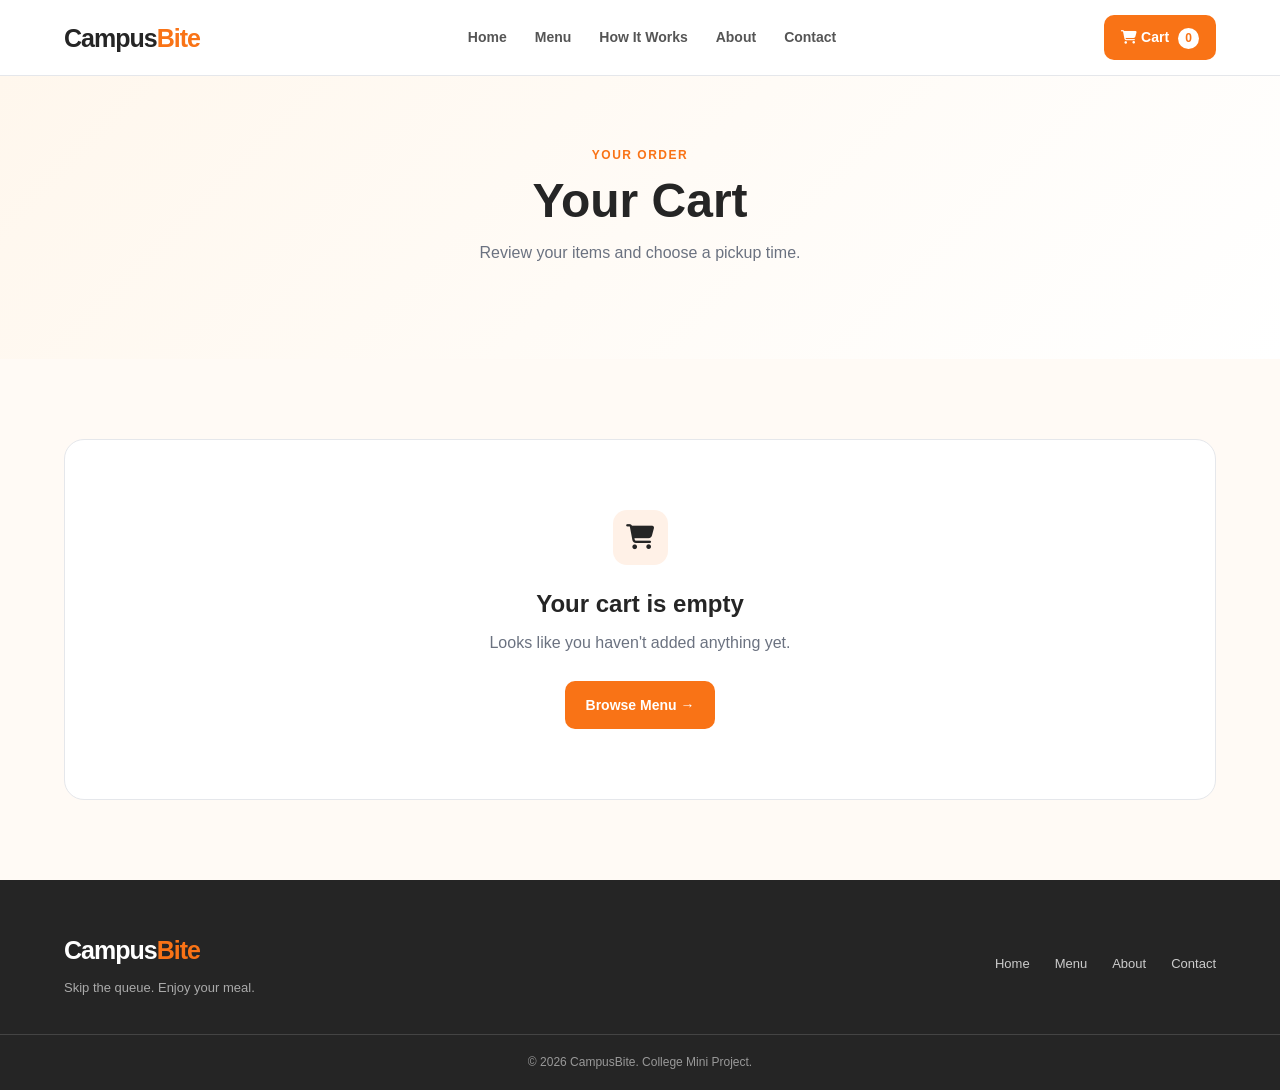
==== cart.html @ b7b43f94 "Initial commit" ====
<!DOCTYPE html>
<html lang="en">
<head>

    <meta charset="UTF-8">

    <meta name="viewport"
          content="width=device-width, initial-scale=1.0">

    <title>CampusBite | Cart</title>

    <link rel="stylesheet" href="css/style.css">

    <link rel="stylesheet" href="https://cdnjs.cloudflare.com/ajax/libs/font-awesome/6.5.2/css/all.min.css">

</head>

<body>


    <!-- ================= NAVBAR ================= -->

    <header class="navbar">

        <div class="container nav-container">

            <a href="index.html" class="logo">
                Campus<span>Bite</span>
            </a>

            <nav class="nav-links">

                <a href="index.html">
                    Home
                </a>

                <a href="menu.html">
                    Menu
                </a>

                <a href="index.html#how-it-works">
                    How It Works
                </a>

                <a href="index.html#about">
                    About
                </a>

                <a href="index.html#contact">
                    Contact
                </a>

            </nav>


                <a href="cart.html" class="cart-button active">
                    <i class="fas fa-shopping-cart"></i>
                    Cart
                    <span id="cart-count">0</span>
                </a>


        </div>

    </header>


    <!-- ================= CART HERO ================= -->

    <section class="menu-hero">

        <div class="container">

            <span class="section-label">
                YOUR ORDER
            </span>

            <h1>
                Your Cart
            </h1>

            <p>
                Review your items and choose a pickup time.
            </p>

        </div>

    </section>


    <!-- ================= CART ================= -->

    <section class="section cart-section">

        <div class="container">


            <!-- EMPTY CART -->

            <div id="empty-cart" class="empty-cart">

                <div class="feature-icon">
                    <i class="fas fa-shopping-cart"></i>
                </div>

                <h2>
                    Your cart is empty
                </h2>

                <p>
                    Looks like you haven't added anything yet.
                </p>

                <a href="menu.html" class="primary-button">
                    Browse Menu →
                </a>

            </div>


            <!-- CART CONTENT -->

            <div id="cart-content" class="cart-layout">


                <!-- CART ITEMS -->

                <div class="cart-items-container">

                    <div class="cart-heading">

                        <div>

                            <span class="section-label">
                                ORDER ITEMS
                            </span>

                            <h2>
                                Your Items
                            </h2>

                        </div>

                        <span id="cart-item-count">
                            0 items
                        </span>

                    </div>


                    <div id="cart-items">
                    </div>


                    <a href="menu.html"
                       class="continue-shopping">

                        ← Continue Shopping

                    </a>

                </div>


                <!-- SUMMARY -->

                <div class="cart-summary">

                    <h2>
                        Order Summary
                    </h2>


                    <div class="summary-row">

                        <span>
                            Items
                        </span>

                        <strong id="summary-item-count">
                            0
                        </strong>

                    </div>


                    <div class="summary-row">

                        <span>
                            Subtotal
                        </span>

                        <strong>
                            ₹<span id="cart-subtotal">0</span>
                        </strong>

                    </div>


                    <div class="summary-row">

                        <span>
                            Service Charge
                        </span>

                        <strong>
                            ₹0
                        </strong>

                    </div>


                    <hr>


                    <div class="summary-total">

                        <span>
                            Total
                        </span>

                        <strong>
                            ₹<span id="cart-total">0</span>
                        </strong>

                    </div>


                    <!-- PICKUP -->

                    <div class="pickup-section">

                        <h3>
                            ⏰ Choose Pickup Time
                        </h3>

                        <p>
                            Select a convenient time to collect
                            your order.
                        </p>


                        <div class="pickup-options">

                            <label class="pickup-option">

                                <input
                                    type="radio"
                                    name="pickup-time"
                                    value="10:00 AM - 10:30 AM"
                                >

                                <span>
                                    10:00 AM - 10:30 AM
                                </span>

                            </label>


                            <label class="pickup-option">

                                <input
                                    type="radio"
                                    name="pickup-time"
                                    value="11:00 AM - 11:30 AM"
                                >

                                <span>
                                    11:00 AM - 11:30 AM
                                </span>

                            </label>


                            <label class="pickup-option">

                                <input
                                    type="radio"
                                    name="pickup-time"
                                    value="12:00 PM - 12:30 PM"
                                >

                                <span>
                                    12:00 PM - 12:30 PM
                                </span>

                            </label>


                            <label class="pickup-option">

                                <input
                                    type="radio"
                                    name="pickup-time"
                                    value="1:00 PM - 1:30 PM"
                                >

                                <span>
                                    1:00 PM - 1:30 PM
                                </span>

                            </label>


                            <label class="pickup-option">

                                <input
                                    type="radio"
                                    name="pickup-time"
                                    value="2:00 PM - 2:30 PM"
                                >

                                <span>
                                    2:00 PM - 2:30 PM
                                </span>

                            </label>

                        </div>

                    </div>


                    <!-- CUSTOMER -->

                    <div class="customer-details">

                        <h3>
                            👤 Your Details
                        </h3>


                        <input
                            type="text"
                            id="customer-name"
                            placeholder="Enter your name"
                        >


                        <input
                            type="text"
                            id="customer-class"
                            placeholder="Class / Section" 
                        >

                        <input
                            type="tel"
                            id="customer-phone"
                            placeholder="Enter your phone number"
                            maxlength="10"
                        >

                    </div>

                    <!-- PAYMENT OPTIONS -->

<div class="payment-section">

    <h3>💳 Payment Method</h3>

    <label class="payment-option">
        <input
            type="radio"
            name="payment"
            value="UPI"
        >
        📱 UPI
    </label>

    <label class="payment-option">
        <input
            type="radio"
            name="payment"
            value="Pay at Canteen"
        >
        🏫 Pay at Canteen
    </label>

    <label class="payment-option">
        <input
            type="radio"
            name="payment"
            value="Cash on Pickup"
        >
        💵 Cash on Pickup
    </label>

</div>


                    <button
                        class="checkout-button"
                        onclick="placeOrder()">

                        Place Pre-Order →

                    </button>


                    

                </div>

            </div>

        </div>

    </section>


    <!-- ================= ORDER SUCCESS ================= -->

    <div id="order-modal" class="order-modal">

        <div class="order-modal-content">

            <div class="success-icon">
                ✓
            </div>

            <h2>
                Order Confirmed!
            </h2>

            <p>
                Your CampusBite pre-order has been placed
                successfully.
            </p>


            <div class="order-details">

                <div>

                    <span>
                        Order ID
                    </span>

                    <strong id="order-id">
                        CB0000
                    </strong>

                </div>


                <div>

                    <span>
                        Pickup Time
                    </span>

                    <strong id="confirmed-pickup">
                        —
                    </strong>

                </div>


                <div>

                    <span>
                        Total
                    </span>

                    <strong>
                        ₹<span id="confirmed-total">
                            0
                        </span>
                    </strong>

                </div>

            </div>


            <p class="pickup-message">

                Please collect your order from the
                campus canteen at your selected time.

            </p>


            <a href="index.html"
               class="primary-button">

                Back to Home

            </a>

        </div>

    </div>


    <!-- ================= FOOTER ================= -->

    <footer class="footer">

        <div class="container footer-content">

            <div>

                <a href="index.html" class="logo">
                    Campus<span>Bite</span>
                </a>

                <p>
                    Skip the queue. Enjoy your meal.
                </p>

            </div>


            <div class="footer-links">

                <a href="index.html">
                    Home
                </a>

                <a href="menu.html">
                    Menu
                </a>

                <a href="index.html#about">
                    About
                </a>

                <a href="index.html#contact">
                    Contact
                </a>

            </div>

        </div>


        <div class="footer-bottom">

            <p>
                © 2026 CampusBite. College Mini Project.
            </p>

        </div>

    </footer>


    <script src="js/script.js"></script>

</body>
</html>
---- css/style.css ----
/* =========================================
   CAMPUSBITE - STYLE.CSS
   ========================================= */


/* ---------- RESET ---------- */

* {
    margin: 0;
    padding: 0;
    box-sizing: border-box;
}

html {
    scroll-behavior: smooth;
}

body {
    font-family: Arial, Helvetica, sans-serif;
    background: #fffaf5;
    color: #252525;
    line-height: 1.6;
}

img {
    max-width: 100%;
}

a {
    text-decoration: none;
    color: inherit;
}

button,
input {
    font-family: inherit;
}


/* ---------- VARIABLES ---------- */

:root {
    --orange: #f97316;
    --orange-dark: #ea580c;
    --orange-light: #fff1e7;

    --cream: #fffaf5;
    --white: #ffffff;

    --dark: #252525;
    --gray: #6b7280;
    --light-gray: #f3f4f6;
    --border: #e5e7eb;

    --green: #16a34a;

    --shadow: 0 10px 30px rgba(0, 0, 0, 0.08);

    --radius: 18px;
}


/* ---------- CONTAINER ---------- */

.container {
    width: 90%;
    max-width: 1180px;
    margin: 0 auto;
}


/* =========================================
   NAVBAR
   ========================================= */

.navbar {
    background: var(--white);
    border-bottom: 1px solid var(--border);
    position: sticky;
    top: 0;
    z-index: 1000;
}

.nav-container {
    min-height: 75px;
    display: flex;
    align-items: center;
    justify-content: space-between;
    gap: 25px;
}


/* LOGO */

.logo {
    font-size: 25px;
    font-weight: 800;
    color: var(--dark);
    letter-spacing: -1px;
}

.logo span {
    color: var(--orange);
}


/* NAV LINKS */

.nav-links {
    display: flex;
    align-items: center;
    gap: 28px;
}

.nav-links a {
    font-size: 14px;
    font-weight: 600;
    color: #555;
    transition: 0.3s;
}

.nav-links a:hover,
.nav-links a.active {
    color: var(--orange);
}


/* CART */

.cart-button {
    background: var(--orange);
    color: var(--white);
    padding: 11px 17px;
    border-radius: 10px;
    font-size: 14px;
    font-weight: 700;
    transition: 0.3s;
    white-space: nowrap;
}

.cart-button:hover {
    background: var(--orange-dark);
    transform: translateY(-1px);
}

.cart-button span {
    background: var(--white);
    color: var(--orange);
    min-width: 21px;
    height: 21px;
    display: inline-flex;
    align-items: center;
    justify-content: center;
    border-radius: 50%;
    margin-left: 5px;
    font-size: 12px;
}


/* =========================================
   HERO
   ========================================= */

.hero {
    padding: 90px 0;
    background:
        linear-gradient(
            135deg,
            #fff7ed,
            #ffffff
        );
}

.hero-content {
    display: grid;
    grid-template-columns: 1.2fr 0.8fr;
    align-items: center;
    gap: 70px;
}

.hero-tag {
    display: inline-block;
    background: var(--orange-light);
    color: var(--orange-dark);
    padding: 8px 14px;
    border-radius: 30px;
    font-size: 13px;
    font-weight: 700;
    margin-bottom: 20px;
}

.hero h1 {
    font-size: clamp(42px, 6vw, 68px);
    line-height: 1.08;
    letter-spacing: -2px;
    margin-bottom: 22px;
}

.hero h1 span {
    color: var(--orange);
    display: block;
}

.hero-text > p {
    color: var(--gray);
    max-width: 600px;
    font-size: 17px;
    margin-bottom: 30px;
}

.hero-buttons {
    display: flex;
    gap: 14px;
    flex-wrap: wrap;
}


/* BUTTONS */

.primary-button,
.secondary-button {
    display: inline-flex;
    align-items: center;
    justify-content: center;
    padding: 13px 21px;
    border-radius: 10px;
    font-size: 14px;
    font-weight: 700;
    transition: 0.3s;
}

.primary-button {
    background: var(--orange);
    color: white;
}

.primary-button:hover {
    background: var(--orange-dark);
    transform: translateY(-2px);
}

.secondary-button {
    border: 1px solid var(--border);
    background: white;
    color: var(--dark);
}

.secondary-button:hover {
    border-color: var(--orange);
    color: var(--orange);
}


/* HERO CARD */

.hero-card {
    background: white;
    border-radius: 25px;
    padding: 35px;
    box-shadow: var(--shadow);
    border: 1px solid #f1f1f1;
    text-align: center;
}

.hero-food-icon {
    font-size: 100px;
    background: var(--orange-light);
    border-radius: 20px;
    padding: 30px;
    margin-bottom: 25px;
}

.hero-card-content span {
    color: var(--orange);
    font-size: 13px;
    font-weight: 700;
}

.hero-card-content h3 {
    font-size: 25px;
    margin: 6px 0;
}

.hero-card-content p {
    color: var(--gray);
    font-size: 14px;
}

.hero-card-content strong {
    display: block;
    color: var(--orange);
    font-size: 25px;
    margin-top: 12px;
}


/* =========================================
   COMMON SECTIONS
   ========================================= */

.section {
    padding: 80px 0;
}

.light-section {
    background: #fff;
}

.section-heading {
    text-align: center;
    margin-bottom: 45px;
}

.section-heading-row {
    display: flex;
    align-items: flex-end;
    justify-content: space-between;
    text-align: left;
}

.section-label {
    display: inline-block;
    color: var(--orange);
    font-size: 12px;
    font-weight: 800;
    letter-spacing: 1.5px;
    margin-bottom: 8px;
}

.section-heading h2 {
    font-size: 35px;
    line-height: 1.2;
    margin-bottom: 10px;
}

.section-heading p {
    color: var(--gray);
}


/* =========================================
   FEATURES
   ========================================= */

.feature-grid {
    display: grid;
    grid-template-columns: repeat(4, 1fr);
    gap: 20px;
}

.feature-card {
    background: white;
    border: 1px solid var(--border);
    padding: 28px;
    border-radius: var(--radius);
    transition: 0.3s;
}

.feature-card:hover {
    transform: translateY(-5px);
    box-shadow: var(--shadow);
}

.feature-icon {
    width: 55px;
    height: 55px;
    border-radius: 14px;
    background: var(--orange-light);
    display: flex;
    align-items: center;
    justify-content: center;
    font-size: 25px;
    margin-bottom: 20px;
}

.feature-card h3 {
    margin-bottom: 8px;
}

.feature-card p {
    color: var(--gray);
    font-size: 14px;
}


/* =========================================
   FOOD CARDS
   ========================================= */

.food-grid {
    display: grid;
    grid-template-columns: repeat(3, 1fr);
    gap: 25px;
}

.food-card {
    background: white;
    border: 1px solid var(--border);
    border-radius: var(--radius);
    overflow: hidden;
    transition: 0.3s;
}

.food-card:hover {
    transform: translateY(-5px);
    box-shadow: var(--shadow);
}

.menu-food-image {
    height: 210px;
    overflow: hidden;
    background: #f4f4f4;
}

.menu-food-image img {
    width: 100%;
    height: 100%;
    object-fit: cover;
    display: block;
    transition: 0.4s;
}

.food-card:hover .menu-food-image img {
    transform: scale(1.04);
}

.menu-food-info {
    padding: 22px;
}

.food-category {
    display: inline-block;
    color: var(--orange-dark);
    background: var(--orange-light);
    padding: 4px 9px;
    border-radius: 20px;
    font-size: 11px;
    font-weight: 700;
    text-transform: uppercase;
}

.menu-food-info h3 {
    font-size: 20px;
    margin: 10px 0 6px;
}

.menu-food-info p {
    color: var(--gray);
    font-size: 13px;
    min-height: 42px;
}

.food-bottom {
    display: flex;
    justify-content: space-between;
    align-items: center;
    margin-top: 17px;
}

.food-bottom strong {
    font-size: 21px;
    color: var(--dark);
}

.food-bottom button {
    border: none;
    background: var(--orange);
    color: white;
    padding: 9px 14px;
    border-radius: 8px;
    cursor: pointer;
    font-size: 13px;
    font-weight: 700;
    transition: 0.3s;
}

.food-bottom button:hover {
    background: var(--orange-dark);
}


/* =========================================
   MENU PAGE
   ========================================= */

.menu-hero {
    background:
        linear-gradient(
            135deg,
            #fff7ed,
            #ffffff
        );
    padding: 65px 0;
    text-align: center;
}

.menu-hero h1 {
    font-size: 48px;
    line-height: 1.15;
    margin-bottom: 12px;
}

.menu-hero p {
    color: var(--gray);
    margin-bottom: 28px;
}


/* SEARCH */

.search-box {
    width: 100%;
    max-width: 520px;
    margin: 0 auto;
    background: white;
    border: 1px solid var(--border);
    border-radius: 12px;
    display: flex;
    align-items: center;
    gap: 10px;
    padding: 13px 17px;
    box-shadow: 0 5px 20px rgba(0,0,0,0.04);
}

.search-box span {
    font-size: 17px;
}

.search-box input {
    width: 100%;
    border: none;
    outline: none;
    font-size: 14px;
    background: transparent;
}


/* FILTERS */

.filter-bar {
    display: flex;
    justify-content: center;
    gap: 10px;
    margin-bottom: 40px;
    flex-wrap: wrap;
}

.filter-button {
    border: 1px solid var(--border);
    background: white;
    color: #555;
    padding: 9px 18px;
    border-radius: 25px;
    cursor: pointer;
    font-size: 13px;
    font-weight: 700;
    transition: 0.3s;
}

.filter-button:hover,
.filter-button.active {
    background: var(--orange);
    color: white;
    border-color: var(--orange);
}


/* =========================================
   HOW IT WORKS
   ========================================= */

.how-section {
    padding: 80px 0;
    background: #fff7ed;
}

.steps {
    display: grid;
    grid-template-columns: repeat(4, 1fr);
    gap: 25px;
}

.step {
    background: white;
    padding: 28px;
    border-radius: var(--radius);
    border: 1px solid #f4dfd0;
}

.step-number {
    color: var(--orange);
    font-size: 25px;
    font-weight: 800;
    margin-bottom: 18px;
}

.step h3 {
    margin-bottom: 8px;
}

.step p {
    color: var(--gray);
    font-size: 14px;
}


/* =========================================
   ABOUT
   ========================================= */

.about {
    background: white;
}

.about-content {
    display: grid;
    grid-template-columns: 1fr 0.7fr;
    gap: 70px;
    align-items: center;
}

.about-text h2 {
    font-size: 40px;
    line-height: 1.2;
    margin-bottom: 20px;
}

.about-text p {
    color: var(--gray);
    margin-bottom: 15px;
    max-width: 650px;
}

.about-box {
    background: var(--orange-light);
    border-radius: 25px;
    padding: 45px 35px;
    text-align: center;
}

.about-icon {
    font-size: 65px;
    margin-bottom: 15px;
}

.about-box h3 {
    font-size: 22px;
    margin-bottom: 8px;
}

.about-box p {
    color: var(--gray);
}


/* =========================================
   CONTACT
   ========================================= */

.contact {
    background: #fffaf5;
}

.contact-grid {
    display: grid;
    grid-template-columns: repeat(3, 1fr);
    gap: 20px;
}

.contact-card {
    background: white;
    border: 1px solid var(--border);
    border-radius: var(--radius);
    padding: 30px;
    text-align: center;
}

.contact-icon {
    font-size: 30px;
    margin-bottom: 12px;
}

.contact-card h3 {
    margin-bottom: 5px;
}

.contact-card p {
    color: var(--gray);
    font-size: 14px;
}


/* =========================================
   VIEW MENU
   ========================================= */

.view-menu-link {
    color: var(--orange);
    font-weight: 700;
    font-size: 14px;
}

.view-menu-link:hover {
    color: var(--orange-dark);
}


/* =========================================
   CART PAGE
   ========================================= */

.cart-layout {
    display: grid;
    grid-template-columns: 1fr;
    gap: 30px;
    align-items: start;
}

.cart-summary {
    background: white;
    border: 1px solid var(--border);
    border-radius: 18px;
    padding: 28px;
    position: static;
}

.cart-heading {
    display: flex;
    justify-content: space-between;
    align-items: flex-end;
    margin-bottom: 25px;
}

.cart-heading h2 {
    font-size: 28px;
}

#cart-item-count {
    color: var(--gray);
    font-size: 14px;
}


/* CART ITEM */

.cart-item {
    display: grid;
    grid-template-columns: 95px 1fr auto;
    gap: 20px;
    align-items: center;
    background: white;
    border: 1px solid var(--border);
    border-radius: 15px;
    padding: 15px;
    margin-bottom: 15px;
    transition: 0.2s;
}

.cart-item:hover {
    border-color: #f7c9a8;
    box-shadow: 0 5px 18px rgba(0, 0, 0, 0.04);
}

.cart-item-image {
    width: 95px;
    height: 85px;
    border-radius: 10px;
    overflow: hidden;
    background: #f3f3f3;
}

.cart-item-image img {
    width: 100%;
    height: 100%;
    object-fit: cover;
}

.cart-item-details h3 {
    margin: 7px 0 3px;
    font-size: 17px;
}

.cart-item-details p {
    color: var(--gray);
    font-size: 13px;
}

.cart-item-actions {
    display: flex;
    align-items: center;
    gap: 18px;
}

.quantity-control {
    display: flex;
    align-items: center;
    border: 1px solid var(--border);
    border-radius: 8px;
    overflow: hidden;
}

.quantity-control button {
    width: 30px;
    height: 30px;
    border: none;
    background: #f7f7f7;
    cursor: pointer;
    font-size: 18px;
}

.quantity-control button:hover {
    background: var(--orange-light);
}

.quantity-control span {
    width: 32px;
    text-align: center;
    font-weight: 700;
    font-size: 13px;
}

.cart-item-price {
    min-width: 55px;
}

.remove-button {
    border: none;
    background: transparent;
    color: #dc2626;
    cursor: pointer;
    font-size: 12px;
    font-weight: 700;
}

.continue-shopping {
    display: inline-block;
    margin-top: 10px;
    color: var(--orange);
    font-size: 14px;
    font-weight: 700;
}


/* =========================================
   ORDER SUMMARY
   ========================================= */

.cart-summary {
    background: white;
    border: 1px solid var(--border);
    border-radius: 20px;
    padding: 30px;
    position: sticky;
    top: 100px;
    box-shadow: 0 5px 20px rgba(0, 0, 0, 0.03);
}

.cart-summary h2 {
    font-size: 24px;
    margin-bottom: 22px;
}

.summary-row {
    display: flex;
    justify-content: space-between;
    margin: 13px 0;
    color: var(--gray);
    font-size: 14px;
}

.summary-row strong {
    color: var(--dark);
}

.cart-summary hr {
    border: none;
    border-top: 1px solid var(--border);
    margin: 20px 0;
}

.summary-total {
    display: flex;
    justify-content: space-between;
    font-size: 19px;
    font-weight: 800;
    margin-bottom: 25px;
}

.summary-total strong {
    color: var(--orange);
}


/* =========================================
   PICKUP TIME
   ========================================= */

.pickup-section {
    border-top: 1px solid var(--border);
    padding-top: 24px;
    margin-top: 24px;
}

.pickup-section h3,
.customer-details h3,
.payment-section h3 {
    font-size: 16px;
    margin-bottom: 7px;
}

.pickup-section > p {
    color: var(--gray);
    font-size: 12px;
    margin-bottom: 15px;
}

.pickup-options {
    display: grid;
    gap: 8px;
}

.pickup-option {
    display: flex;
    align-items: center;
    gap: 10px;
    border: 1px solid var(--border);
    padding: 11px;
    border-radius: 9px;
    cursor: pointer;
    font-size: 12px;
    transition: 0.2s;
    background: #fff;
}

.pickup-option:hover {
    border-color: var(--orange);
    background: var(--orange-light);
}

.pickup-option input {
    accent-color: var(--orange);
}


/* =========================================
   CUSTOMER DETAILS
   ========================================= */

.customer-details {
    border-top: 1px solid var(--border);
    margin-top: 24px;
    padding-top: 24px;
}

.customer-details h3 {
    margin-bottom: 10px;
}

.customer-details input {
    width: 100%;
    border: 1px solid var(--border);
    border-radius: 9px;
    padding: 12px;
    margin-top: 9px;
    outline: none;
    font-size: 13px;
    background: #fff;
    transition: 0.2s;
}

.customer-details input::placeholder {
    color: #9ca3af;
}

.customer-details input:focus {
    border-color: var(--orange);
    box-shadow: 0 0 0 3px rgba(249, 115, 22, 0.08);
}


/* =========================================
   PAYMENT OPTIONS
   ========================================= */

.payment-section {
    border-top: 1px solid var(--border);
    margin-top: 24px;
    padding-top: 24px;
}

.payment-section h3 {
    margin-bottom: 12px;
}

.payment-option {
    display: flex;
    align-items: center;
    gap: 10px;
    width: 100%;
    border: 1px solid var(--border);
    border-radius: 9px;
    padding: 11px 12px;
    margin-bottom: 8px;
    cursor: pointer;
    font-size: 13px;
    background: white;
    transition: 0.2s;
}

.payment-option:hover {
    border-color: var(--orange);
    background: var(--orange-light);
}

.payment-option input {
    accent-color: var(--orange);
}


/* =========================================
   CHECKOUT BUTTON
   ========================================= */

.checkout-button {
    width: 100%;
    border: none;
    background: var(--orange);
    color: white;
    padding: 14px;
    border-radius: 10px;
    margin-top: 22px;
    cursor: pointer;
    font-size: 14px;
    font-weight: 800;
    transition: 0.3s;
}

.checkout-button:hover {
    background: var(--orange-dark);
    transform: translateY(-1px);
}

.secure-note {
    text-align: center;
    color: var(--gray);
    font-size: 11px;
    margin-top: 12px;
}


/* =========================================
   EMPTY CART
   ========================================= */

.empty-cart {
    text-align: center;
    background: white;
    border: 1px solid var(--border);
    border-radius: 20px;
    padding: 70px 20px;
}

.empty-cart .feature-icon {
    display:flex;
    justify-content:center;
    align-items:center;
    margin: 0 auto 20px;
  
}

.empty-cart h2 {
    margin-bottom: 7px;
}

.empty-cart p {
    color: var(--gray);
    margin-bottom: 25px;
}

#cart-content {
    display: none;
}


/* =========================================
   ORDER MODAL
   ========================================= */

.order-modal {
    position: fixed;
    inset: 0;
    background: rgba(0, 0, 0, 0.55);
    display: none;
    align-items: center;
    justify-content: center;
    padding: 20px;
    z-index: 2000;
}

.order-modal-content {
    width: 100%;
    max-width: 480px;
    background: white;
    border-radius: 22px;
    padding: 40px;
    text-align: center;
    box-shadow: var(--shadow);
}

.success-icon {
    width: 70px;
    height: 70px;
    margin: 0 auto 20px;
    border-radius: 50%;
    background: #dcfce7;
    color: var(--green);
    display: flex;
    align-items: center;
    justify-content: center;
    font-size: 35px;
    font-weight: 800;
}

.order-modal-content h2 {
    font-size: 28px;
    margin-bottom: 10px;
}

.order-modal-content > p {
    color: var(--gray);
}

.order-details {
    background: #fff7ed;
    border-radius: 12px;
    padding: 18px;
    margin: 25px 0;
    display: grid;
    gap: 14px;
}

.order-details div {
    display: flex;
    justify-content: space-between;
    gap: 15px;
    font-size: 13px;
}

.order-details span {
    color: var(--gray);
}

.order-details strong {
    color: var(--dark);
}

.pickup-message {
    font-size: 13px;
    margin-bottom: 25px;
}


/* =========================================
   FOOTER
   ========================================= */

.footer {
    background: #252525;
    color: white;
    padding-top: 50px;
}

.footer .logo {
    color: white;
}

.footer-content {
    display: flex;
    justify-content: space-between;
    gap: 30px;
    padding-bottom: 35px;
}

.footer-content p {
    color: #aaa;
    font-size: 13px;
    margin-top: 8px;
}

.footer-links {
    display: flex;
    gap: 25px;
    align-items: center;
}

.footer-links a {
    color: #ccc;
    font-size: 13px;
}

.footer-links a:hover {
    color: var(--orange);
}

.footer-bottom {
    border-top: 1px solid #444;
    text-align: center;
    padding: 18px;
}

.footer-bottom p {
    color: #999;
    font-size: 12px;
}


/* =========================================
   RESPONSIVE
   ========================================= */

@media (max-width: 900px) {

    .nav-links {
        gap: 15px;
    }

    .hero-content {
        grid-template-columns: 1fr;
        gap: 40px;
    }

    .hero {
        padding: 65px 0;
    }

    .feature-grid {
        grid-template-columns: repeat(2, 1fr);
    }

    .steps {
        grid-template-columns: repeat(2, 1fr);
    }

    .about-content {
        grid-template-columns: 1fr;
        gap: 40px;
    }

    
    
    
}


@media (max-width: 700px) {

    .nav-container {
        flex-wrap: wrap;
        padding: 15px 0;
    }

    .nav-links {
        order: 3;
        width: 100%;
        justify-content: center;
        flex-wrap: wrap;
        gap: 14px;
    }

    .nav-links a {
        font-size: 12px;
    }

    .hero h1 {
        font-size: 43px;
    }

    .hero-card {
        padding: 25px;
    }

    .section {
        padding: 60px 0;
    }

    .section-heading h2 {
        font-size: 29px;
    }

    .section-heading-row {
        display: block;
    }

    .view-menu-link {
        display: inline-block;
        margin-top: 10px;
    }

    .food-grid {
        grid-template-columns: 1fr;
    }

    .contact-grid {
        grid-template-columns: 1fr;
    }

    .feature-grid {
        grid-template-columns: 1fr;
    }

    .steps {
        grid-template-columns: 1fr;
    }

    .menu-hero h1 {
        font-size: 38px;
    }

    .cart-item {
        grid-template-columns: 75px 1fr;
    }

    .cart-item-image {
        width: 75px;
        height: 70px;
    }

    .cart-item-actions {
        grid-column: 1 / -1;
        justify-content: space-between;
        padding-top: 5px;
    }

    .footer-content {
        flex-direction: column;
    }

    .footer-links {
        flex-wrap: wrap;
    }
}


@media (max-width: 450px) {

    .container {
        width: 92%;
    }

    .cart-button {
        padding: 9px 12px;
    }

    .hero h1 {
        font-size: 37px;
    }

    .hero-buttons {
        flex-direction: column;
    }

    .primary-button,
    .secondary-button {
        width: 100%;
    }

    .order-modal-content {
        padding: 30px 20px;
    }

    .cart-summary {
        padding: 22px;
    }

    .payment-option,
    .pickup-option {
        font-size: 12px;
    }
}
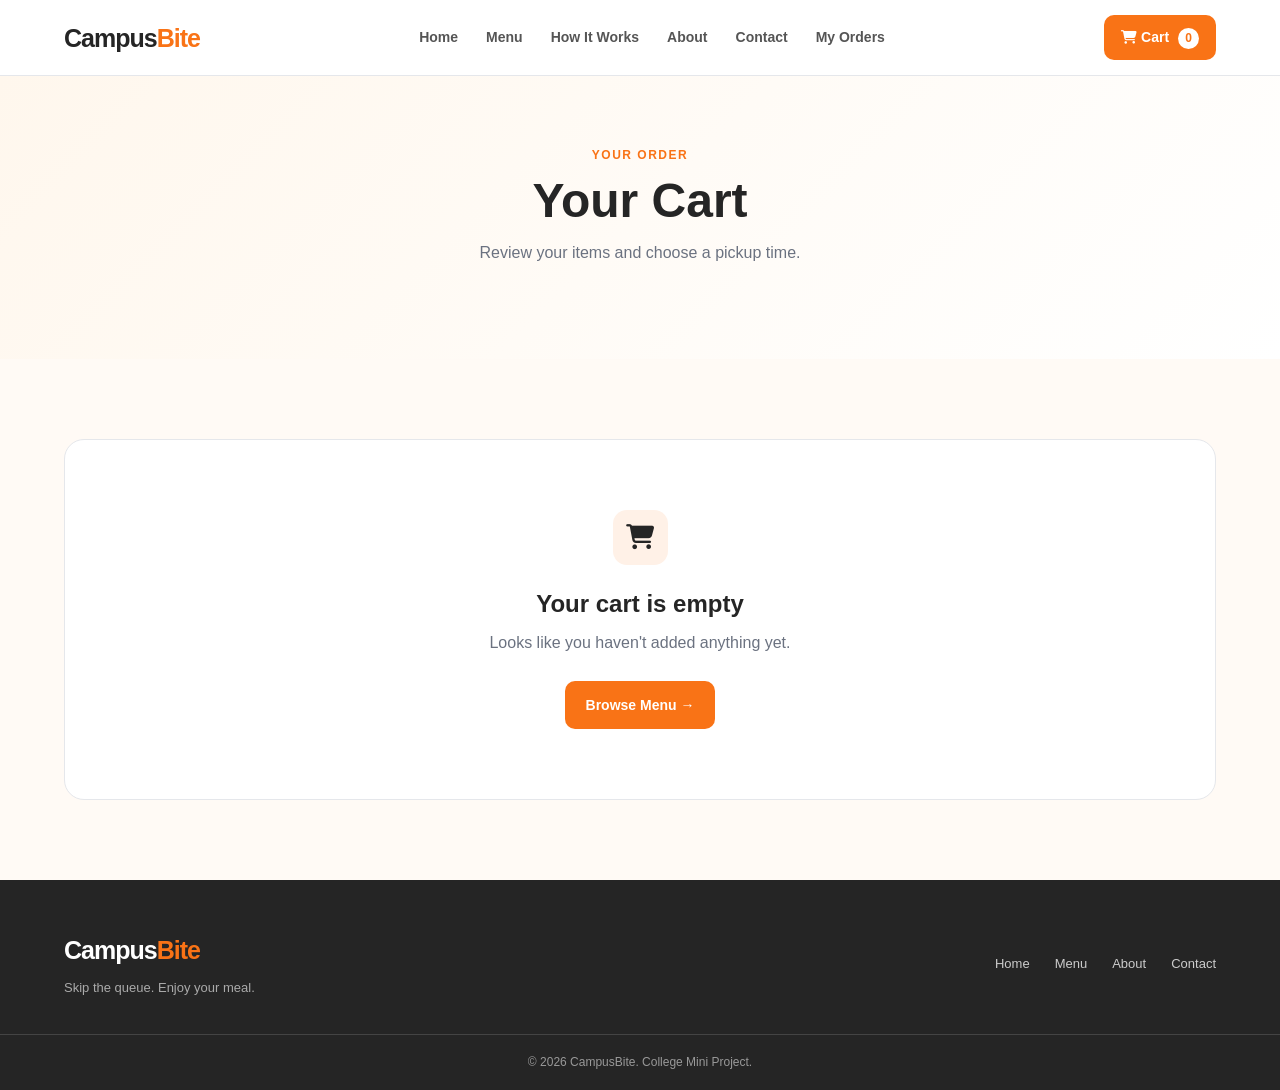
==== commit 857ecef4: "Updated CampusBite with fiid management features" ====
--- a/cart.html
+++ b/cart.html
@@ -49,6 +49,8 @@
                 <a href="index.html#contact">
                     Contact
                 </a>
+
+                <a href="my-orders.html">My Orders</a>
 
             </nav>
 
--- a/css/style.css
+++ b/css/style.css
@@ -1376,4 +1376,1094 @@
     .pickup-option {
         font-size: 12px;
     }
+}
+/* FOOD RATINGS */
+
+.food-rating {
+    display: flex;
+    align-items: center;
+    gap: 7px;
+    margin: 12px 0;
+    font-size: 13px;
+    }
+    
+    .rating-stars {
+    color: #f5a623;
+    letter-spacing: 1px;
+    font-size: 16px;
+    }
+    
+    .food-rating strong {
+    color: #333;
+    font-weight: 600;
+    }
+    
+    .rating-count {
+    color: #777;
+    font-size: 12px;
+    }
+
+/* =========================================
+   MY ORDERS PAGE
+   ========================================= */
+
+   .orders-header {
+    background: linear-gradient(135deg, #fff7ed, #ffffff);
+    padding: 65px 0;
+    text-align: center;
+}
+
+.orders-header h1 {
+    font-family: "Playfair Display", serif;
+    font-size: 42px;
+    margin-bottom: 10px;
+}
+
+.orders-header p {
+    color: var(--gray);
+    font-size: 15px;
+}
+
+.orders-container {
+    min-height: 55vh;
+    padding-top: 45px;
+    padding-bottom: 65px;
+}
+
+.order-card {
+    background: var(--white);
+    border: 1px solid var(--border);
+    border-radius: var(--radius);
+    padding: 25px;
+    margin-bottom: 22px;
+    box-shadow: 0 5px 20px rgba(0, 0, 0, 0.03);
+}
+
+.order-top {
+    display: flex;
+    justify-content: space-between;
+    align-items: center;
+    gap: 15px;
+    flex-wrap: wrap;
+    padding-bottom: 18px;
+    border-bottom: 1px solid var(--border);
+}
+
+.order-id {
+    font-size: 16px;
+    font-weight: 800;
+}
+
+.order-date {
+    color: var(--gray);
+    font-size: 12px;
+    margin-top: 4px;
+}
+
+.status {
+    padding: 7px 13px;
+    border-radius: 20px;
+    font-size: 12px;
+    font-weight: 700;
+}
+
+.status-placed {
+    background: #fff7ed;
+    color: #c2410c;
+}
+
+.status-preparing {
+    background: #fef3c7;
+    color: #92400e;
+}
+
+.status-ready {
+    background: #dcfce7;
+    color: #15803d;
+}
+
+.status-completed {
+    background: #dbeafe;
+    color: #1d4ed8;
+}
+
+.status-cancelled {
+    background: #fee2e2;
+    color: #b91c1c;
+}
+
+.order-items {
+    padding: 18px 0;
+    border-bottom: 1px solid var(--border);
+}
+
+.food-item {
+    display: flex;
+    align-items: center;
+    gap: 15px;
+    margin-bottom: 15px;
+}
+
+.food-item:last-child {
+    margin-bottom: 0;
+}
+
+.food-item img {
+    width: 65px;
+    height: 60px;
+    object-fit: cover;
+    border-radius: 10px;
+    background: var(--light-gray);
+}
+
+.food-item-details {
+    flex: 1;
+}
+
+.food-item-details h3 {
+    font-size: 15px;
+    margin-bottom: 3px;
+}
+
+.food-item-details p {
+    color: var(--gray);
+    font-size: 12px;
+}
+
+.food-item-price {
+    font-weight: 700;
+    font-size: 14px;
+}
+
+.order-info {
+    display: grid;
+    grid-template-columns: repeat(2, 1fr);
+    gap: 14px;
+    padding: 18px 0;
+    border-bottom: 1px solid var(--border);
+}
+
+.order-info p {
+    color: var(--gray);
+    font-size: 12px;
+}
+
+.order-info strong {
+    display: block;
+    color: var(--dark);
+    font-size: 13px;
+    margin-top: 3px;
+}
+
+.order-bottom {
+    display: flex;
+    justify-content: space-between;
+    align-items: center;
+    gap: 15px;
+    flex-wrap: wrap;
+    padding-top: 18px;
+}
+
+.total-amount {
+    font-size: 19px;
+    color: var(--orange);
+    font-weight: 800;
+}
+
+.cancel-btn {
+    background: white;
+    color: #dc2626;
+    border: 1px solid #fecaca;
+    border-radius: 8px;
+    padding: 9px 15px;
+    font-size: 12px;
+    font-weight: 700;
+    cursor: pointer;
+    transition: 0.3s;
+}
+
+.cancel-btn:hover {
+    background: #fee2e2;
+}
+
+.empty-state {
+    text-align: center;
+    background: white;
+    border: 1px solid var(--border);
+    border-radius: var(--radius);
+    padding: 65px 20px;
+}
+
+.empty-state .empty-icon {
+    font-size: 55px;
+    margin-bottom: 15px;
+}
+
+.empty-state h2 {
+    font-size: 23px;
+    margin-bottom: 8px;
+}
+
+.empty-state p {
+    color: var(--gray);
+    margin-bottom: 22px;
+}
+
+.menu-btn {
+    display: inline-block;
+    background: var(--orange);
+    color: white;
+    padding: 12px 20px;
+    border-radius: 9px;
+    font-size: 13px;
+    font-weight: 700;
+}
+
+.menu-btn:hover {
+    background: var(--orange-dark);
+}
+
+@media (max-width: 600px) {
+
+    .orders-header {
+        padding: 45px 0;
+    }
+
+    .orders-header h1 {
+        font-size: 34px;
+    }
+
+    .order-card {
+        padding: 17px;
+    }
+
+    .order-info {
+        grid-template-columns: 1fr;
+    }
+
+    .order-top {
+        align-items: flex-start;
+    }
+
+    .order-bottom {
+        align-items: flex-start;
+    }
+
+    .food-item img {
+        width: 55px;
+        height: 55px;
+    }
+}
+
+/* =================================
+   CAMPUSBITE ADMIN DASHBOARD
+================================= */
+
+.admin-page {
+    background: #fffaf5;
+    min-height: 100vh;
+}
+
+.admin-layout {
+    display: flex;
+    min-height: 100vh;
+}
+
+/* SIDEBAR */
+
+.admin-sidebar {
+    width: 250px;
+    background: #252525;
+    color: white;
+    padding: 28px 18px;
+    display: flex;
+    flex-direction: column;
+    flex-shrink: 0;
+    position: fixed;
+    top: 0;
+    bottom: 0;
+    left: 0;
+}
+
+.admin-brand {
+    padding: 0 12px 30px;
+    border-bottom: 1px solid #444;
+}
+
+.admin-brand .logo {
+    color: white;
+    font-size: 25px;
+}
+
+.admin-brand .logo span {
+    color: #f97316;
+}
+
+.admin-brand p {
+    color: #aaa;
+    font-size: 11px;
+    letter-spacing: 2px;
+    margin-top: 8px;
+}
+
+.admin-nav {
+    display: flex;
+    flex-direction: column;
+    gap: 8px;
+    margin-top: 30px;
+}
+
+.admin-nav-link {
+    color: #ddd;
+    text-decoration: none;
+    padding: 13px 14px;
+    border-radius: 10px;
+    font-size: 14px;
+    transition: 0.3s;
+}
+
+.admin-nav-link:hover,
+.admin-nav-link.active {
+    background: #f97316;
+    color: white;
+}
+
+.admin-sidebar-bottom {
+    margin-top: auto;
+    padding: 15px 12px;
+    border-top: 1px solid #444;
+}
+
+.admin-sidebar-bottom a {
+    color: #ddd;
+    text-decoration: none;
+    font-size: 14px;
+}
+
+.admin-sidebar-bottom a:hover {
+    color: #f97316;
+}
+
+
+/* MAIN CONTENT */
+
+.admin-main {
+    flex: 1;
+    margin-left: 250px;
+    padding: 35px 40px;
+    min-width: 0;
+}
+
+.admin-topbar {
+    display: flex;
+    justify-content: space-between;
+    align-items: center;
+    gap: 20px;
+    flex-wrap: wrap;
+    margin-bottom: 40px;
+}
+
+.admin-topbar h2 {
+    font-size: 27px;
+    margin-bottom: 5px;
+}
+
+.admin-topbar p,
+.admin-dashboard-heading p,
+.admin-section-heading p {
+    color: #777;
+    font-size: 14px;
+}
+
+.admin-refresh-btn {
+    background: #f97316;
+    color: white;
+    border: none;
+    padding: 12px 20px;
+    border-radius: 10px;
+    cursor: pointer;
+    font-weight: bold;
+    transition: 0.3s;
+}
+
+.admin-refresh-btn:hover {
+    background: #ea580c;
+}
+
+
+/* DASHBOARD SECTIONS */
+
+.admin-dashboard-section {
+    margin-bottom: 42px;
+    scroll-margin-top: 25px;
+}
+
+.admin-dashboard-heading {
+    margin-bottom: 20px;
+}
+
+.admin-dashboard-heading h2,
+.admin-section-heading h2 {
+    font-size: 21px;
+    margin-bottom: 5px;
+}
+
+
+/* SUMMARY CARDS */
+
+.admin-summary {
+    display: grid;
+    grid-template-columns: repeat(4, minmax(0, 1fr));
+    gap: 18px;
+}
+
+.admin-stat {
+    background: white;
+    padding: 23px;
+    border-radius: 15px;
+    box-shadow: 0 4px 18px rgba(0,0,0,0.05);
+    border: 1px solid #f1ece7;
+    border-left: 4px solid #f97316;
+}
+
+.admin-stat p {
+    color: #777;
+    font-size: 14px;
+}
+
+.admin-stat h3 {
+    font-size: 29px;
+    margin-top: 8px;
+    color: #252525;
+}
+
+
+/* ORDER SECTIONS */
+
+.admin-section-heading {
+    display: flex;
+    justify-content: space-between;
+    align-items: center;
+    gap: 15px;
+    margin-bottom: 20px;
+}
+
+.admin-section-heading > span {
+    background: #fff1e7;
+    color: #ea580c;
+    padding: 7px 13px;
+    border-radius: 20px;
+    font-size: 13px;
+    font-weight: bold;
+}
+
+.admin-order-card {
+    background: white;
+    padding: 22px;
+    border-radius: 15px;
+    box-shadow: 0 4px 18px rgba(0,0,0,0.05);
+    border: 1px solid #f1ece7;
+    margin-bottom: 18px;
+}
+
+.admin-order-top {
+    display: flex;
+    justify-content: space-between;
+    align-items: center;
+    gap: 12px;
+    flex-wrap: wrap;
+    border-bottom: 1px solid #eee;
+    padding-bottom: 15px;
+}
+
+.admin-order-top h3 {
+    color: #ea580c;
+}
+
+.admin-order-details {
+    display: grid;
+    grid-template-columns: repeat(2, minmax(0, 1fr));
+    gap: 12px;
+    margin: 20px 0;
+    font-size: 14px;
+}
+
+.admin-order-items {
+    background: #fffaf5;
+    padding: 16px;
+    border-radius: 12px;
+    margin-bottom: 18px;
+}
+
+.admin-order-items p {
+    margin: 7px 0;
+    font-size: 14px;
+}
+
+.admin-order-bottom {
+    display: flex;
+    justify-content: space-between;
+    align-items: center;
+    gap: 15px;
+    flex-wrap: wrap;
+    border-top: 1px solid #eee;
+    padding-top: 17px;
+}
+
+.admin-status-control {
+    display: flex;
+    align-items: center;
+    gap: 10px;
+    flex-wrap: wrap;
+}
+
+.admin-status-control select {
+    padding: 10px;
+    border: 1px solid #e5e7eb;
+    border-radius: 8px;
+    background: white;
+    cursor: pointer;
+}
+
+.admin-empty {
+    text-align: center;
+    padding: 35px 20px;
+    background: white;
+    border-radius: 15px;
+    color: #777;
+    border: 1px dashed #ddd;
+}
+
+
+/* FUTURE FEATURE PLACEHOLDERS */
+
+.admin-placeholder {
+    background: white;
+    border: 1px dashed #f97316;
+    border-radius: 15px;
+    padding: 30px;
+    text-align: center;
+}
+
+.admin-placeholder h3 {
+    margin-bottom: 10px;
+}
+
+.admin-placeholder p {
+    color: #777;
+    margin-bottom: 15px;
+}
+
+.admin-placeholder span {
+    display: inline-block;
+    background: #fff1e7;
+    color: #ea580c;
+    padding: 6px 14px;
+    border-radius: 20px;
+    font-size: 12px;
+    font-weight: bold;
+}
+
+
+/* FOOTER */
+
+.admin-footer {
+    text-align: center;
+    padding: 25px 10px;
+    border-top: 1px solid #eee;
+    color: #888;
+    font-size: 13px;
+}
+
+
+/* RESPONSIVE DESIGN */
+
+@media (max-width: 1000px) {
+    .admin-main {
+        padding: 30px 25px;
+    }
+
+    .admin-summary {
+        grid-template-columns: repeat(2, minmax(0, 1fr));
+    }
+}
+
+@media (max-width: 700px) {
+    .admin-layout {
+        display: block;
+    }
+
+    .admin-sidebar {
+        position: relative;
+        width: 100%;
+        padding: 18px;
+    }
+
+    .admin-brand {
+        padding-bottom: 15px;
+    }
+
+    .admin-nav {
+        display: grid;
+        grid-template-columns: repeat(2, minmax(0, 1fr));
+        margin-top: 18px;
+        gap: 7px;
+    }
+
+    .admin-nav-link {
+        font-size: 12px;
+        padding: 11px 8px;
+    }
+
+    .admin-sidebar-bottom {
+        margin-top: 18px;
+    }
+
+    .admin-main {
+        margin-left: 0;
+        padding: 25px 16px;
+    }
+
+    .admin-topbar {
+        align-items: flex-start;
+        flex-direction: column;
+    }
+
+    .admin-order-details {
+        grid-template-columns: 1fr;
+    }
+}
+
+@media (max-width: 400px) {
+    .admin-summary {
+        grid-template-columns: 1fr;
+    }
+}
+
+/* CAMPUSBITE ADMIN LOGIN PAGE */
+
+.admin-login-page {
+    min-height: 100vh;
+    background: #fffaf3;
+    display: flex;
+    align-items: center;
+    justify-content: center;
+    padding: 25px;
+}
+
+.admin-login-container {
+    width: 100%;
+    max-width: 420px;
+    text-align: center;
+}
+
+.admin-login-container > .logo {
+    display: inline-block;
+    font-size: 30px;
+    font-weight: 700;
+    color: #252525;
+    margin-bottom: 25px;
+}
+
+.admin-login-container > .logo span {
+    color: #f27a35;
+}
+
+.admin-login-card {
+    background: #ffffff;
+    padding: 38px 32px;
+    border-radius: 18px;
+    box-shadow: 0 8px 35px rgba(0, 0, 0, 0.08);
+    text-align: left;
+}
+
+.admin-login-icon {
+    font-size: 38px;
+    text-align: center;
+    margin-bottom: 12px;
+}
+
+.admin-login-card h1 {
+    text-align: center;
+    font-size: 27px;
+    margin-bottom: 8px;
+    color: #252525;
+}
+
+.admin-login-subtitle {
+    text-align: center;
+    color: #777;
+    font-size: 14px;
+    margin-bottom: 30px;
+}
+
+.login-form-group {
+    margin-bottom: 20px;
+}
+
+.login-form-group label {
+    display: block;
+    margin-bottom: 8px;
+    font-weight: 600;
+    font-size: 14px;
+}
+
+.login-form-group input {
+    width: 100%;
+    padding: 13px 14px;
+    border: 1px solid #ddd;
+    border-radius: 8px;
+    font-size: 14px;
+    outline: none;
+}
+
+.login-form-group input:focus {
+    border-color: #f27a35;
+}
+
+.admin-login-btn {
+    width: 100%;
+    padding: 14px;
+    border: none;
+    border-radius: 8px;
+    background: #f27a35;
+    color: white;
+    font-size: 15px;
+    font-weight: 600;
+    cursor: pointer;
+    margin-top: 8px;
+}
+
+.admin-login-btn:hover {
+    background: #df6828;
+}
+
+.login-error {
+    color: #d93025;
+    font-size: 13px;
+    margin-bottom: 10px;
+}
+
+.login-back-link {
+    display: block;
+    text-align: center;
+    margin-top: 24px;
+    color: #666;
+    font-size: 14px;
+}
+
+.admin-login-footer {
+    margin-top: 22px;
+    color: #888;
+    font-size: 12px;
+}
+
+/* ADMIN LOGOUT BUTTON */
+
+.admin-logout-btn {
+    width: 100%;
+    padding: 12px 15px;
+    margin-top: 15px;
+    background: #f27a35;
+    color: white;
+    border: none;
+    border-radius: 8px;
+    text-align: left;
+    font-size: 14px;
+    cursor: pointer;
+    font-family: inherit;
+}
+
+.admin-logout-btn:hover {
+    background: #df6828;
+}
+
+/* Menu Quantity Controls */
+
+.menu-quantity-control {
+    display: inline-flex;
+    align-items: center;
+    justify-content: center;
+    gap: 15px;
+    padding: 5px 10px;
+    border: 1px solid #f27a35;
+    border-radius: 8px;
+    background: #fffaf3;
+}
+
+.menu-quantity-control button {
+    width: 28px;
+    height: 28px;
+    border: none;
+    border-radius: 6px;
+    background: #f27a35;
+    color: white;
+    font-size: 18px;
+    cursor: pointer;
+}
+
+.menu-quantity-control span {
+    min-width: 15px;
+    text-align: center;
+    font-weight: 600;
+}
+
+/* =========================================
+   CUSTOM ADD TO CART POPUP
+   ========================================= */
+
+   .custom-popup-overlay {
+    display: none;
+    position: fixed;
+    inset: 0;
+    background: rgba(0, 0, 0, 0.55);
+    justify-content: center;
+    align-items: center;
+    z-index: 9999;
+    padding: 20px;
+}
+
+.custom-popup {
+    width: 100%;
+    max-width: 380px;
+    background: #fffaf3;
+    padding: 30px 25px;
+    border-radius: 18px;
+    text-align: center;
+    box-shadow: 0 10px 35px rgba(0, 0, 0, 0.2);
+    animation: popupAppear 0.25s ease;
+}
+
+.popup-icon {
+    font-size: 42px;
+    margin-bottom: 12px;
+}
+
+.custom-popup h2 {
+    color: #252525;
+    font-size: 24px;
+    margin-bottom: 10px;
+}
+
+.custom-popup p {
+    color: #777;
+    font-size: 15px;
+    line-height: 1.6;
+    margin-bottom: 25px;
+}
+
+.popup-buttons {
+    display: flex;
+    justify-content: center;
+    gap: 12px;
+}
+
+.popup-buttons button {
+    padding: 11px 16px;
+    border-radius: 8px;
+    font-size: 14px;
+    font-weight: 600;
+    cursor: pointer;
+    transition: 0.2s;
+}
+
+.popup-cancel-btn {
+    background: transparent;
+    border: 1px solid #ddd;
+    color: #555;
+}
+
+.popup-confirm-btn {
+    background: #f27a35;
+    border: 1px solid #f27a35;
+    color: white;
+}
+
+.popup-cancel-btn:hover {
+    background: #f0e9df;
+}
+
+.popup-confirm-btn:hover {
+    background: #df6423;
+}
+
+@keyframes popupAppear {
+    from {
+        opacity: 0;
+        transform: scale(0.9);
+    }
+
+    to {
+        opacity: 1;
+        transform: scale(1);
+    }
+}
+
+/* FOOD AVAILABILITY MANAGEMENT */
+
+.food-management-list {
+    display: grid;
+    grid-template-columns: repeat(auto-fit, minmax(260px, 1fr));
+    gap: 18px;
+    margin-top: 20px;
+}
+
+.food-management-card {
+    background: #fffaf5;
+    border: 1px solid #f3e2d4;
+    border-radius: 14px;
+    padding: 18px;
+    display: flex;
+    justify-content: space-between;
+    align-items: center;
+    gap: 12px;
+}
+
+.food-management-card h3 {
+    font-size: 16px;
+    margin: 0 0 6px;
+    color: #333;
+}
+
+.food-management-card p {
+    margin: 0;
+    font-size: 13px;
+    color: #777;
+}
+
+.food-availability-btn {
+    border: none;
+    border-radius: 20px;
+    padding: 9px 13px;
+    font-size: 12px;
+    font-weight: 600;
+    cursor: pointer;
+    white-space: nowrap;
+}
+
+.food-availability-btn.available {
+    background: #e3f7e9;
+    color: #218442;
+}
+
+.food-availability-btn.unavailable {
+    background: #ffe5e2;
+    color: #c0392b;
+}
+
+/* FOOD OUT OF STOCK LABEL */
+
+.stock-status {
+    color: #c0392b;
+    font-size: 13px;
+    font-weight: 700;
+    margin-top: 8px;
+}
+
+.food-card button:disabled {
+    background: #ddd;
+    color: #777;
+    cursor: not-allowed;
+    opacity: 1;
+}
+
+/* ADD NEW FOOD FORM */
+
+.add-food-form {
+    background: #fffaf5;
+    border: 1px solid #f3e2d4;
+    border-radius: 16px;
+    padding: 24px;
+    margin-top: 20px;
+    margin-bottom: 28px;
+}
+
+.add-food-form h3 {
+    color: #333;
+    font-size: 19px;
+    margin: 0 0 20px;
+}
+
+.food-form-grid {
+    display: grid;
+    grid-template-columns: repeat(2, 1fr);
+    gap: 18px;
+}
+
+.food-form-grid .form-group {
+    display: flex;
+    flex-direction: column;
+    gap: 8px;
+}
+
+.food-form-grid label {
+    font-size: 14px;
+    font-weight: 600;
+    color: #444;
+}
+
+.food-form-grid input,
+.food-form-grid select {
+    width: 100%;
+    padding: 12px;
+    border: 1px solid #e5d5c8;
+    border-radius: 9px;
+    background: white;
+    font-size: 14px;
+    outline: none;
+}
+
+.food-form-grid input:focus,
+.food-form-grid select:focus {
+    border-color: #f27a35;
+}
+
+.add-food-submit-btn {
+    margin-top: 20px;
+    padding: 12px 24px;
+    background: #f27a35;
+    color: white;
+    border: none;
+    border-radius: 9px;
+    font-weight: 600;
+    cursor: pointer;
+}
+
+.add-food-submit-btn:hover {
+    background: #df6828;
+}
+
+@media (max-width: 600px) {
+    .food-form-grid {
+        grid-template-columns: 1fr;
+    }
+}
+
+/* FOOD MANAGEMENT ACTION BUTTONS */
+
+.food-management-actions {
+    display: flex;
+    align-items: center;
+    flex-wrap: wrap;
+    gap: 7px;
+}
+
+.food-edit-btn,
+.food-delete-btn {
+    border: none;
+    padding: 9px 12px;
+    border-radius: 20px;
+    font-size: 12px;
+    font-weight: 600;
+    cursor: pointer;
+}
+
+.food-edit-btn {
+    background: #fff0df;
+    color: #d96b27;
+}
+
+.food-delete-btn {
+    background: #ffe5e2;
+    color: #c0392b;
 }
